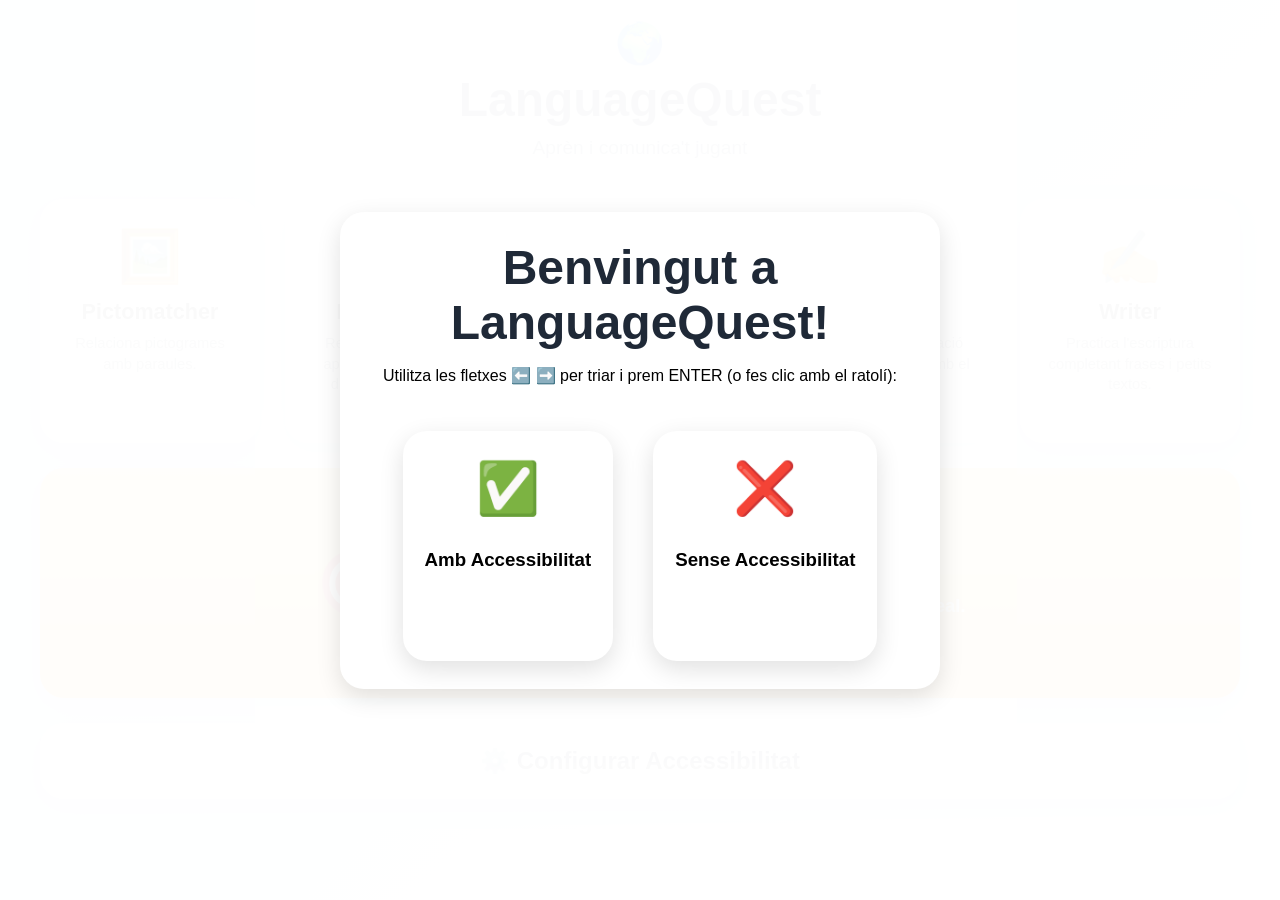
==== index.html @ 47583b6b "Supressió de la carpeta menú" ====
<!DOCTYPE html>
<html lang="ca">

<head>
    <meta charset="UTF-8">
    <meta name="viewport" content="width=device-width, initial-scale=1.0">
    <title>LanguageQuest</title>
    <link rel="stylesheet" href="style.css">
    <script src="audio_map.js"></script>
    <link rel="icon" href="data:image/svg+xml,<svg xmlns=%22http://www.w3.org/2000/svg%22 viewBox=%220 0 100 100%22><text x=%2245%22 y=%2280%22 font-size=%2280%22 text-anchor=%22middle%22>🌍</text></svg>">
</head>

<body>

    <div id="welcome-screen" class="welcome-overlay" style="display: none;">
        <div class="welcome-content game-card" style="pointer-events: none;"> <!-- Evita que el fons reaccioni al ratolí -->
            <h1>Benvingut a LanguageQuest!</h1>
            <p>Utilitza les fletxes ⬅️ ➡️ per triar i prem ENTER (o fes clic amb el ratolí):</p>
            <div class="welcome-options" style="pointer-events: auto;"> <!-- Torna a habilitar el ratolí només pels botons -->
                <div id="acc-yes" class="game-card" tabindex="0" data-audio="ambaccessibilitat">
                    <div class="game-icon" aria-hidden="true">✅</div>
                    <h3>Amb Accessibilitat</h3>
                </div>
                <div id="acc-no" class="game-card" tabindex="0" data-audio="senseaccessibilitat">
                    <div class="game-icon" aria-hidden="true">❌</div>
                    <h3>Sense Accessibilitat</h3>
                </div>
            </div>
        </div>
    </div>

    <div class="container">
        <header>
            <div class="logo-small">🌍</div>
            <a href="description/index.html" class="title-link" tabindex="0" data-audio="descripció">
                <h1>LanguageQuest</h1>
            </a>
            <p class="subtitle">Aprèn i comunica't jugant</p>
        </header>

        <nav class="menu" aria-label="Selecció de jocs">
            <a href="joc1/index.html" class="game-card" tabindex="0" data-audio="pictomatcher">
                <div class="game-icon" aria-hidden="true">🖼️</div>
                <div class="game-title">Pictomatcher</div>
                <div class="game-description">Relaciona pictogrames amb paraules.</div>
            </a>
            <a href="joc2/index.html" class="game-card" tabindex="0" data-audio="troba_les_emocions">
                <div class="game-icon" aria-hidden="true">😄</div>
                <div class="game-title">Moodfinder</div>
                <div class="game-description">Relaciona emocions i aprèn a reaccionar en diverses situacions.</div>
            </a>
            <a href="joc3/index.html" class="game-card" tabindex="0" data-audio="diàlegs">
                <div class="game-icon" aria-hidden="true">🗣️</div>
                <div class="game-title">Dialogues</div>
                <div class="game-description">Parla amb altres personatges en diferents escenes i selecciona la resposta adecuada.</div>
            </a>
            <a href="joc4/index.html" class="game-card" tabindex="0" data-audio="talker">
                <div class="game-icon" aria-hidden="true">🎙️</div>
                <div class="game-title">Talker</div>
                <div class="game-description">Practica la pronunciació parlant en veu alta amb el micròfon.</div>
            </a>
            <a href="joc5/index.html" class="game-card" tabindex="0" data-audio="writer">
                <div class="game-icon" aria-hidden="true">✍️</div>
                <div class="game-title">Writer</div>
                <div class="game-description">Practica l'escriptura completant frases i petits textos.</div>
            </a>
        </nav>

        <a id="btn-reallife" href="reallife/index.html" class="settings-full-btn reallife-btn" tabindex="0" data-audio="reallife">
            <span class="reallife-icon" aria-hidden="true">🎯</span>
            <span class="reallife-text">
                <span class="reallife-title">Real Life</span>
                <span class="reallife-desc">Posa a prova tot el que has après en situacions de la vida real.</span>
            </span>
        </a>

        <a id="btn-accessibility" class="settings-full-btn" tabindex="0" data-audio="configuració">⚙️ Configurar
            Accessibilitat</a>
    </div>

    <script src="script.js" defer></script>
</body>

</html>
---- style.css ----
:root {
    --primary: #2563eb;
    --secondary: #10b981;
    --background: #f3f6fa;
    --text: #1f2937;
    --card: #ffffff;

    --gold-light: #FFD54F;
    --gold-dark: #FF8F00;
    --gold-text: #5c3d00;
}

* { box-sizing: border-box; }

body {
    margin: 0;
    min-height: 100vh;
    font-family: Arial, Helvetica, sans-serif;
    background: linear-gradient(135deg, #dbeafe, #eff6ff);
    display: flex;
    justify-content: center;
    padding: 20px;
}

.container { width: 100%; max-width: 1200px; }

header { text-align: center; margin-bottom: 40px; }

.logo { font-size: 4rem; margin-bottom: 10px; }

h1 { margin: 0; font-size: 3rem; color: var(--text); }

.subtitle { font-size: 1.2rem; color: #4b5563; margin-top: 10px; }

.menu {
    display: grid;
    grid-template-columns: repeat(5, 1fr);
    gap: 25px;
}

.game-card {
    background: var(--card);
    border-radius: 24px;
    padding: 24px 18px;
    box-shadow: 0 8px 25px rgba(0, 0, 0, .12);
    transition: transform .3s ease, box-shadow .3s ease, border-color .3s ease;
    text-decoration: none;
    color: inherit;
    border: 4px solid transparent;
    display: flex;
    flex-direction: column;
    align-items: center;
    justify-content: flex-start;
    text-align: center;
    min-height: 230px;
}

.game-card:hover, .game-card:focus {
    transform: translateY(-6px);
    border-color: var(--primary);
    box-shadow: 0 14px 32px rgba(0, 0, 0, .16);
}

.game-icon { font-size: 3.2rem; margin-bottom: 12px; }

.game-title { font-size: 1.35rem; font-weight: bold; margin-bottom: 8px; }

.game-description { font-size: 0.92rem; color: #4b5563; line-height: 1.4; }

.play-button {
    margin-top: 20px;
    display: inline-block;
    background: var(--primary);
    color: white;
    padding: 12px 24px;
    border-radius: 12px;
    font-weight: bold;
}

.welcome-options { display: flex; gap: 40px; margin-top: 30px; }

.welcome-card {
    background: var(--card); border-radius: 24px; padding: 40px;
    box-shadow: 0 8px 25px rgba(0, 0, 0, .12);
    border: 4px solid transparent; cursor: pointer;
}

.welcome-card.selected { border-color: var(--primary); }

.title-link { text-decoration: none; color: inherit; display: inline-block; transition: .3s; }
.title-link:hover { transform: scale(1.05); }

.settings-button {
    background: #e5e7eb;
    border: none;
    padding: 10px 20px;
    border-radius: 20px;
    cursor: pointer;
    font-weight: bold;
    margin-top: 15px;
    transition: 0.3s;
}

.settings-button:hover {
    background: #d1d5db;
    transform: scale(1.05);
}

/* Estil del logo petit */
.logo-small {
    font-size: 2.5rem;
    margin-bottom: 5px;
}

/* Estil del botó configuració allargat */
.settings-full-btn {
    display: block;
    width: 100%;
    margin-top: 25px;
    padding: 20px;
    background: var(--card);
    border-radius: 24px;
    box-shadow: 0 8px 25px rgba(0, 0, 0, .12);
    text-align: center;
    font-size: 1.5rem;
    font-weight: bold;
    color: var(--text);
    text-decoration: none;
    cursor: pointer;
    border: 4px solid transparent;
    transition: .3s;
}

.settings-full-btn:hover, .settings-full-btn:focus {
    transform: translateY(-4px);
    border-color: var(--primary);
    outline: none;
}

/* Modal overlay */
.welcome-overlay {
    position: fixed; top: 0; left: 0; width: 100%; height: 100%;
    background: rgba(255,255,255,0.98); z-index: 9999;
    display: flex; flex-direction: column; align-items: center; justify-content: center;
}
.welcome-content { max-width: 600px; text-align: center; }

:focus {
    outline: 4px solid var(--primary);
    outline-offset: 4px;
    border-radius: 28px;
}

/* ============================================ */
/* Botó "Real Life": mateixa amplada que .settings-full-btn */
/* i mateixa alçada que una targeta de joc (.game-card)      */
/* ============================================ */

.reallife-btn {
    display: flex;
    flex-direction: row;
    align-items: center;
    justify-content: center;
    gap: 24px;
    min-height: 230px;
    margin-top: 25px;
    padding: 24px 40px;
    text-align: left;
    background: linear-gradient(180deg, var(--gold-light), var(--gold-dark));
    color: #ffffff;
    border: none;
}

.reallife-icon {
    font-size: 4rem;
    line-height: 1;
    flex-shrink: 0;
    filter: drop-shadow(0 2px 4px rgba(0, 0, 0, .2));
}

.reallife-text {
    display: flex;
    flex-direction: column;
    gap: 8px;
}

.reallife-title {
    font-size: 2.1rem;
    font-weight: 800;
    color: #ffffff;
    text-shadow: 0 2px 6px rgba(0, 0, 0, .18);
    letter-spacing: 0.5px;
}

.reallife-desc {
    font-size: 1.15rem;
    font-weight: 600;
    color: #ffffff;
    line-height: 1.4;
    text-shadow: 0 1px 4px rgba(0, 0, 0, .15);
}

.reallife-btn:hover {
    transform: translateY(-4px);
    box-shadow: 0 14px 32px rgba(255, 143, 0, .35);
}

.reallife-btn:focus {
    outline: 4px solid var(--gold-dark);
    outline-offset: 4px;
    box-shadow: 0 14px 32px rgba(255, 143, 0, .35);
}

/* En pantalles estretes, la graella s'adapta perquè les targetes
   no quedin massa comprimides */
@media (max-width: 900px) {
    .menu {
        grid-template-columns: repeat(3, 1fr);
    }
}

@media (max-width: 560px) {
    .menu {
        grid-template-columns: repeat(2, 1fr);
    }

    .reallife-btn {
        flex-direction: column;
        text-align: center;
        min-height: 0;
        padding: 24px;
    }
}
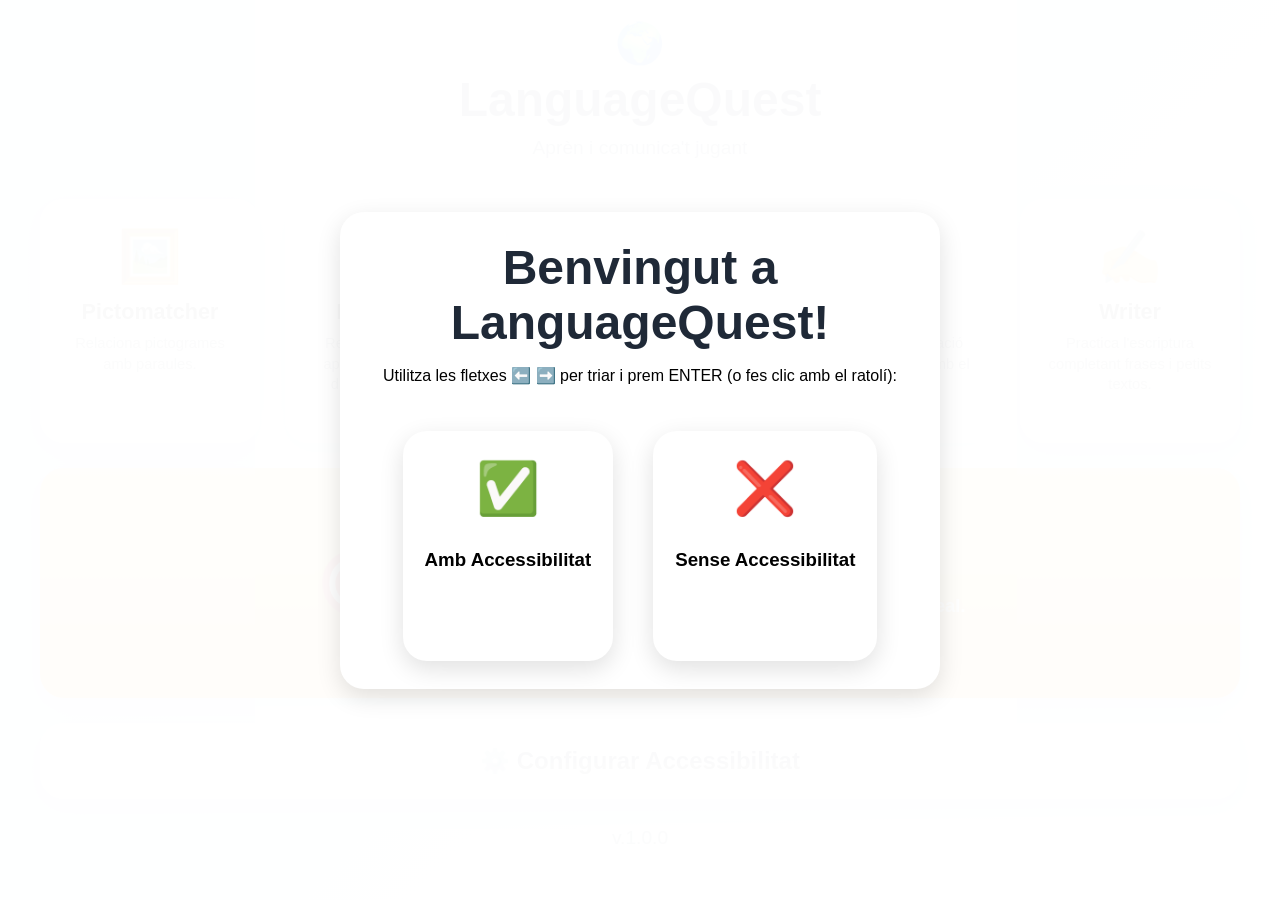
==== commit d5c28503: "Correcions botons menú i v.1.0.0" ====
--- a/index.html
+++ b/index.html
@@ -4,6 +4,7 @@
 <head>
     <meta charset="UTF-8">
     <meta name="viewport" content="width=device-width, initial-scale=1.0">
+    <meta name="google-site-verification" content="4owPVYPV73KPa60skn5RqwTJnWJkCMHr-bl73GdgL8A" />
     <title>LanguageQuest</title>
     <link rel="stylesheet" href="style.css">
     <script src="audio_map.js"></script>
@@ -76,6 +77,11 @@
 
         <a id="btn-accessibility" class="settings-full-btn" tabindex="0" data-audio="configuració">⚙️ Configurar
             Accessibilitat</a>
+
+        <br>
+
+        <p class="subtitle" align="center">v.1.0.0</p>
+
     </div>
 
     <script src="script.js" defer></script>
